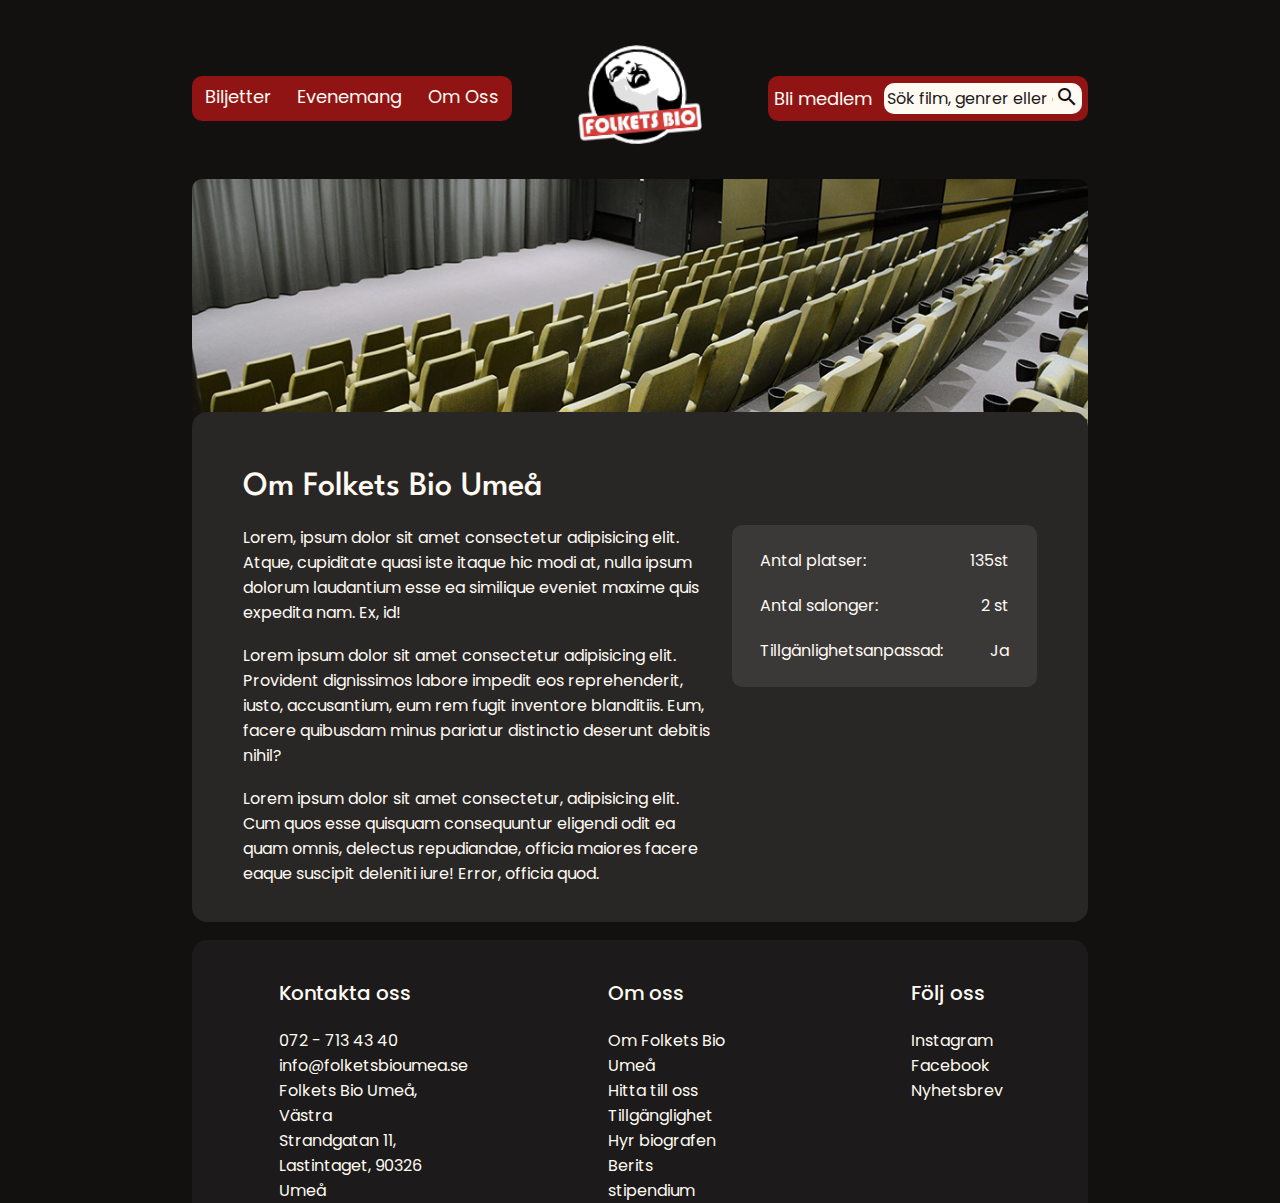
==== about.html @ d2d83fe8 "Små uppdateringar" ====
<!DOCTYPE html>

<HTML lang="sv">

<head>
	<title>Om Folkets Bio Umeå - Folkets Bio Umeå</title>
	
	<link rel="icon" type="image/x-icon" href="/images/logo.png">	
	<link rel="stylesheet" type="text/css" href="stylesheet.css">
	<link href="https://fonts.googleapis.com/css2?family=Poppins:wght@400;600&display=swap" rel="stylesheet">
	<link href="https://fonts.googleapis.com/css2?family=League+Spartan:wght@100..900&family=Poppins:wght@500&display=swap" rel="stylesheet">
	<link rel="stylesheet" href="https://fonts.googleapis.com/icon?family=Material+Icons">
	<link rel="stylesheet" <link href="https://fonts.googleapis.com/icon?family=Material+Icons"/>
	
	<meta charset="UTF-8">
	<meta name="description" content="Folkets Bio Umeås officiella webbplats, Umeås biograf för kvalitetsfilm. Öppet varje dag i kulturhuset Väven. Köp dina biljetter här.">
	<meta name="keywords" content="Folkets bio, biograf, Umeå">
	<meta name="author" content="Josefine Lundin">
	
</head>
<body>
	<div class="banner">
		<nav id="Vnav">
			<ul>
				<li class="dropdown"><a class="dropbtn">Biljetter</a>
					<div class="drop-content">
						<a href="./ticketInfo.html">Biljettinformation</a><br>
						<a href="./movies.html">Filmer</a>
					</div>
				</li>
				<li><a href="./event.html">Evenemang</a></li>
				<li><a href="./about.html">Om Oss</a></li>
			</ul>
		</nav>

	<div class="logo">
		<a href="./index.html">
		<img src="/images/logo.png" height="100px" alt="logotyp"></a>
	</div>

		<nav id="Hnav">
			<a id="member" href="./membership.html">Bli medlem</a>
			<div class="searchbar">
				<input type="text" placeholder="Sök film, genrer eller event">
				<i class="material-icons">search</i>
			</div>
		</nav>
	</div>

	<div class="main">
		<div class="display-img">
			<img id="tystnad" src="/images/folketsbio.jpg">
		</div>
		<div class="box" id="about-section">
			<h1>Om Folkets Bio Umeå</h1>
			<div class="content-container">
				<section>
					<p>Lorem, ipsum dolor sit amet consectetur adipisicing elit. Atque, cupiditate quasi iste itaque hic modi at, nulla ipsum dolorum laudantium esse ea similique eveniet maxime quis expedita nam. Ex, id!</p><br>
					<p>Lorem ipsum dolor sit amet consectetur adipisicing elit. Provident dignissimos labore impedit eos reprehenderit, iusto, accusantium, eum rem fugit inventore blanditiis. Eum, facere quibusdam minus pariatur distinctio deserunt debitis nihil?</p><br>
					<p>Lorem ipsum dolor sit amet consectetur, adipisicing elit. Cum quos esse quisquam consequuntur eligendi odit ea quam omnis, delectus repudiandae, officia maiores facere eaque suscipit deleniti iure! Error, officia quod.</p>
				</section>
				<table>
					<tr>
						<td>Antal platser:</td>
						<td id="svar">135st</td>
					</tr>
					<tr>
						<td>Antal salonger:</td>
						<td id="svar">2 st</td>
					</tr>
					<tr>
						<td>Tillgänlighetsanpassad:</td>
						<td id="svar">Ja</td>
					</tr>
				</table>
			</div>
		</div>
	</div>	

	<footer>
		<div class="container">
			<div class="contact">
					<h3>Kontakta oss</h3>
					<p>072 - 713 43 40</p>
					<p>info@folketsbioumea.se</p>
					<p>Folkets Bio Umeå,<br>Västra Strandgatan 11,<br>Lastintaget, 90326 Umeå</p>
			</div>
			<div class="about">
					<h3>Om oss</h3>
					<a href="./about.html">Om Folkets Bio Umeå</a><br>
					<a href="./findus.html">Hitta till oss</a><br>
					<a href="./access.html">Tillgänglighet</a><br>
					<a href="http://www.vaven.se/sve/boka-lokaler-i-vaven.html">Hyr biografen</a><br>
					<a href="./schoolarship.html">Berits stipendium</a>
			</div>
			<div class="follow">
					<h3>Följ oss</h3>
					<a href="https://instagram.com/folketsbioumea">Instagram</a><br>
					<a href="https://facebook.com/folketsbioumea">Facebook</a><br>
					<a href="./newsletter.html">Nyhetsbrev</a>
			</div>
		</div>
	</footer>
</body>
---- stylesheet.css ----
body{
	background-color:#131010; 
	margin: 0; 
	padding: 0;
}

.banner{
	display: flex;
	justify-content: space-between;
	align-items: center;
	width: 70vw;
	margin: 5vh auto 3vh auto;
}

nav{
	background-color: #901414;
	border-radius: 10px;
}
	/* LEFT SIDE NAVIGATION BAR */
	#Vnav{
		height: 5vh;
		width: 25vw;
	}

	ul{
		display: flex;
		justify-content: space-around;
		list-style-type: none;
		margin: 0;
		padding: 0;
		overflow: hidden;
	}
	
	li a, .dropbtn{
		display: inline-block;
		text-align: center;
		padding: 4px;
		text-decoration: none;
	}
	
	li.dropdown{display: inline-block;}
	
	.drop-content{
		display: none; 
		position: absolute; 
		background-color: #901414;
		padding-top: 10px;
		border-bottom-right-radius: 10px;
		border-bottom-left-radius: 10px;
		margin-top: -1vh;
	}
	
	.dropdown-content a {
		text-decoration: none;
		display: block;
		text-align: left;
	}
	
	.dropdown:hover .drop-content{display: block;}
	ul li a{font-size: 18px;}
	

	/* RIGHT SIDE NAVIGATION BAR */
	#Hnav{
		height: 5vh;
		width: 25vw;
		display: flex;
		justify-content: space-around;
		align-items: center;
	}
		.searchbar{
			background-color:#FFFAF2;
			border-radius: 10px;
			border: none;
			display: flex;
			justify-content: center;
			padding: 0.5%;
		}

		.searchbar input{
			font-family: "poppins"; 
			font-size: 16px;
			color:#131010; 
			background-color: transparent;
			border: none;
			outline: none;
			width: 13vw;
		}

		.searchbar i{
			border: none; 
			color:#131010;
			background-color: transparent;
			padding: 0;
			margin-right: 1%;
		}

		#member{font-size: 18px;}
		::placeholder{color:#1C1A1A;}


h1{
	color: #FFFAF2;
	font-family: "league spartan"; 
	font-weight: 500;
	font-size: 34px; 
}

h2{
	color: #FFFAF2;
	font-family: "league spartan";
	font-weight: 400;
	font-size: 28px;
	padding-top: 2vh;}

h3{
	color: #FFFAF2;
	font-family: "poppins";
	font-weight: 500;
	font-size: 20px;
	padding-top: 2vh;
}
h4{
	color: #FFFAF2;
	font-family: "poppins";
	font-weight: 500;
	font-size: 16px;
}

a{
	color: #FFFAF2;
	font-family: "poppins";
	font-weight: 400;
	font-size: 16px;
	text-decoration: none;
}

p{
	color: #FFFAF2;
	font-family: "poppins";
	font-weight: 400;
	font-size: 16px;
	margin: 0;
}

/* MAIN CONTAINER FOR THE ELEMENTS */
.main{
	width: 70vw;
	margin: auto auto;
	display: flex;
	flex-direction: column;
	justify-content: space-between;
}

/* BOXES IN THE MAIN CONTAINER */
.box{
	background-color: #292626;
	border-radius: 15px;
	margin: 1vh 0vh;
	padding: 4vh 4vw;
}

.movies-now{
	display: grid; 
	grid-template-columns: 10vw 10vw 10vw 10vw 10vw;
	grid-template-rows: auto;
	justify-content: space-between;
	margin-top: 5vh;
}

.movies-now img{
	height: 28vh; 
	width: 10vw; 
	object-fit: cover;
}

.show-more{
	display: flex; 
	justify-content: center;
}

.days{
	display: flex;
	justify-content: space-between;
}
.days button{margin: 0;}

button{
	background-color: #3B3838;
	border: none;
	padding: 1vh 2vw;
	font-family: "poppins";
	font-size: 16px; 
	color: #FFFAF2;
	border-radius: 10px;
	margin-top: 4vh;
}

.event-type{
	display: flex;
	justify-content: space-between;
	text-align: center;
}

.event-type img{
	height: 10vw; 
	width: 10vw; 
	object-fit: cover;
}

.coming-soon{	
	display: grid; 
	grid-template-columns: 10vw 10vw 10vw 10vw 10vw;
	grid-template-rows: auto;
	justify-content: space-between;
}

.coming-soon img{
	height: 28vh; 
	width: 10vw; 
	object-fit: cover;
}

footer{
	background-color: #1C1A1A;
	border-top-left-radius: 15px;
	border-top-right-radius: 15px;
	width: 70vw;
	margin: 1vh auto 0 auto;
}

.container{	
	display: grid;
	grid-template-columns: 12vw 10vw 7vw;
	justify-content: space-around;
}

/*---------------------------------------------------------------*/
/* ADDITIONAL CODE FOR THE ABOUT PAGE */

.display-img{
	width: 70vw; 
	margin-bottom: -4vh;
}

.display-img img{
	width: 70vw; 
	height: 20vw; 
	object-fit: cover;
	border-radius: 10px;
}

.content-container{
	display: flex; 
	justify-content: space-between;
}

section{
	width: 37vw; 
}

table{
	height: 4vh; width: 4vw;
	background-color:#3B3838;
	font-family: "poppins"; 
	font-weight: 400;
	font-size: 16px; 
	color: #FFFAF2;
	padding: 1vw;
	border-radius: 10px;
}

td{padding: 1vh 1vw;}
#svar{text-align: right;}

/*---------------------------------------------------------------*/
/* ADDITIONAL CODE FOR THE PROGRAM PAGE */

.rubriker{	display: grid;
	grid-template-columns: 8vw 28vw 25vw;
	justify-content: space-between;
}

.daily-program{
	display: grid;
	grid-template-columns: 8vw 7vw 21vw 8vw 17vw;
	grid-template-rows: 20vh 20vh 20vh 20vh 20vh 20vh;
	row-gap: 3vh;
	justify-content: space-between;
}

.daily-program img{height: 20vh; width: 7vw;}

/*---------------------------------------------------------------*/
/* ADDITIONAL CODE FOR THE AVAILABLITY PAGE */

li{
	font-family: "poppins";
	font-size: 16px;
	font-weight: 400;
	color: #FFFAF2;
	padding: 1%;
}

.available{width: 20vw;}
.available td{padding: 1vh 0;}

/*---------------------------------------------------------------*/
/* ADDITIONAL CODE FOR THE NEWSLETTER PAGE */


/*---------------------------------------------------------------*/
/* MOBILE VERSION */
@media only screen and (max-width: 600px){
	.banner{
		width: 100vw; 
		justify-content: center;
	}

	.main{width: 100vw;}
	footer{width: 100vw;}
}
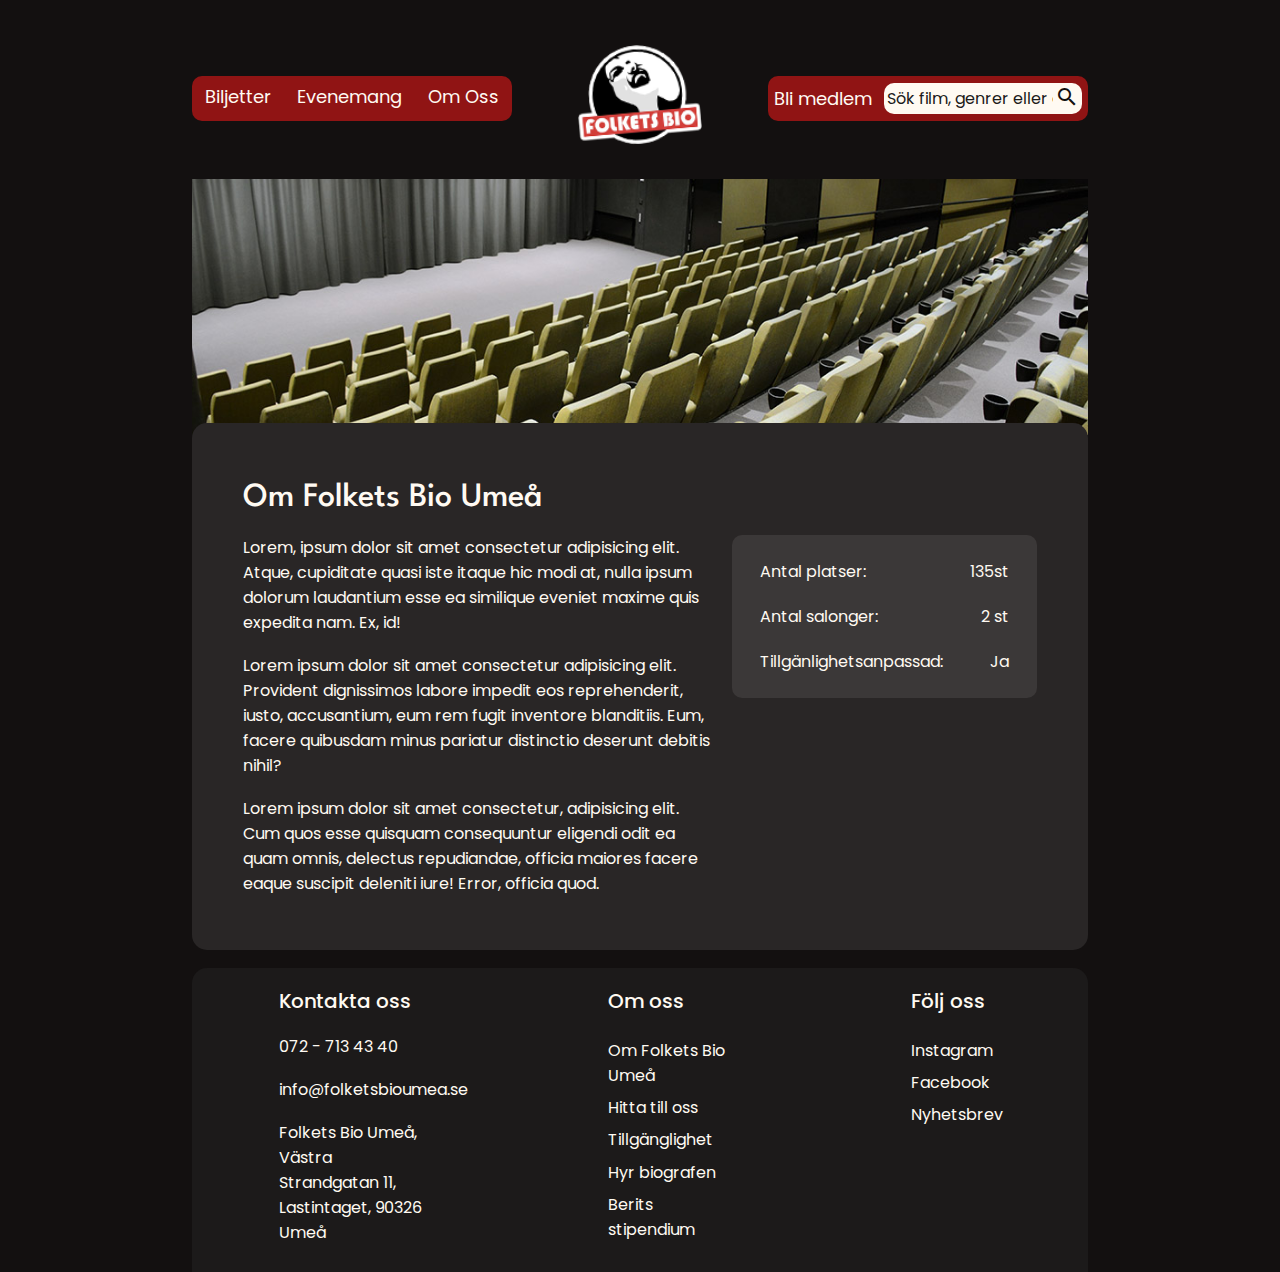
==== commit a4788a7a: "fix sum" ====
--- a/about.html
+++ b/about.html
@@ -81,8 +81,8 @@
 		<div class="container">
 			<div class="contact">
 					<h3>Kontakta oss</h3>
-					<p>072 - 713 43 40</p>
-					<p>info@folketsbioumea.se</p>
+					<p>072 - 713 43 40</p><br>
+					<p>info@folketsbioumea.se</p><br>
 					<p>Folkets Bio Umeå,<br>Västra Strandgatan 11,<br>Lastintaget, 90326 Umeå</p>
 			</div>
 			<div class="about">
--- a/stylesheet.css
+++ b/stylesheet.css
@@ -44,10 +44,11 @@
 		display: none; 
 		position: absolute; 
 		background-color: #901414;
-		padding-top: 10px;
+		padding: 1vh 2vh 2vh 3vh;
 		border-bottom-right-radius: 10px;
 		border-bottom-left-radius: 10px;
-		margin-top: -1vh;
+		margin: -0.5vh 0 0 -1.6vw;
+
 	}
 	
 	.dropdown-content a {
@@ -111,20 +112,29 @@
 	font-family: "league spartan";
 	font-weight: 400;
 	font-size: 28px;
-	padding-top: 2vh;}
+}
 
 h3{
 	color: #FFFAF2;
 	font-family: "poppins";
 	font-weight: 500;
 	font-size: 20px;
-	padding-top: 2vh;
+	padding: 2vh 0;
+	margin: 0;
 }
 h4{
 	color: #FFFAF2;
 	font-family: "poppins";
-	font-weight: 500;
+	font-weight: 400;
+	font-size: 18px;
+	margin: 0;
+}
+h5{
+	color: #C8C8C8;
+	font-family: "poppins";
+	font-weight: 400;
 	font-size: 16px;
+	margin: 0;
 }
 
 a{
@@ -133,6 +143,7 @@
 	font-weight: 400;
 	font-size: 16px;
 	text-decoration: none;
+	display: inline-block;
 }
 
 p{
@@ -157,15 +168,16 @@
 	background-color: #292626;
 	border-radius: 15px;
 	margin: 1vh 0vh;
-	padding: 4vh 4vw;
+	padding: 4vh 4vw 6vh 4vw;
 }
 
 .movies-now{
 	display: grid; 
 	grid-template-columns: 10vw 10vw 10vw 10vw 10vw;
 	grid-template-rows: auto;
-	justify-content: space-between;
-	margin-top: 5vh;
+	row-gap: 5vh;
+	justify-content: space-between;
+	margin: 4vh 0;
 }
 
 .movies-now img{
@@ -174,26 +186,23 @@
 	object-fit: cover;
 }
 
-.show-more{
-	display: flex; 
-	justify-content: center;
-}
+#show-more{display: flex; justify-content: center;}
 
 .days{
 	display: flex;
 	justify-content: space-between;
 }
-.days button{margin: 0;}
-
-button{
+
+.button{
 	background-color: #3B3838;
 	border: none;
-	padding: 1vh 2vw;
+	padding: 1vh 3vw;
 	font-family: "poppins";
 	font-size: 16px; 
 	color: #FFFAF2;
 	border-radius: 10px;
-	margin-top: 4vh;
+	text-align: center;
+	place-self: center;
 }
 
 .event-type{
@@ -227,7 +236,10 @@
 	border-top-right-radius: 15px;
 	width: 70vw;
 	margin: 1vh auto 0 auto;
-}
+	padding-bottom: 3vh;
+}
+
+footer a{padding: 0.4vh 0;}
 
 .container{	
 	display: grid;
@@ -240,14 +252,13 @@
 
 .display-img{
 	width: 70vw; 
-	margin-bottom: -4vh;
+	margin-bottom: -2.8vh;
 }
 
 .display-img img{
 	width: 70vw; 
 	height: 20vw; 
 	object-fit: cover;
-	border-radius: 10px;
 }
 
 .content-container{
@@ -256,7 +267,7 @@
 }
 
 section{
-	width: 37vw; 
+	width: 37vw;
 }
 
 table{
@@ -276,20 +287,21 @@
 /*---------------------------------------------------------------*/
 /* ADDITIONAL CODE FOR THE PROGRAM PAGE */
 
-.rubriker{	display: grid;
-	grid-template-columns: 8vw 28vw 25vw;
-	justify-content: space-between;
-}
+#program{margin: 5vh 0;}
 
 .daily-program{
 	display: grid;
 	grid-template-columns: 8vw 7vw 21vw 8vw 17vw;
-	grid-template-rows: 20vh 20vh 20vh 20vh 20vh 20vh;
+	grid-template-rows:  auto 20vh 20vh 20vh 20vh 20vh 20vh;
 	row-gap: 3vh;
 	justify-content: space-between;
 }
 
+.rubrik{grid-column: span 2;}
+
 .daily-program img{height: 20vh; width: 7vw;}
+
+.daily-program h3{padding: 0;}
 
 /*---------------------------------------------------------------*/
 /* ADDITIONAL CODE FOR THE AVAILABLITY PAGE */
@@ -307,6 +319,93 @@
 
 /*---------------------------------------------------------------*/
 /* ADDITIONAL CODE FOR THE NEWSLETTER PAGE */
+form{width: 35vw;}
+.names{
+	display: flex;
+	justify-content: space-between;
+	width: 30vw;
+	margin: 2vh 0;
+}
+#fname{
+	width: 14vw;
+	padding: 1vh;
+	box-sizing: border-box;
+}
+
+#lname{
+	width: 14vw;
+	padding: 1vh;
+	box-sizing: border-box;
+}
+
+#email{width: 30vw;
+	padding: 1vh;
+	box-sizing: border-box;
+}
+
+#submit{
+	width: 14vw;
+	padding: 1vh;
+	margin: 2vh 0;
+	box-sizing: border-box;
+	transition-duration: 0.5s;
+}
+#submit:hover{ background-color: #4d4747;
+}
+
+input{
+	border-radius: 10px;
+	border: none;
+	background-color: #3B3838;
+	color: #FFFAF2;
+	font-family: "poppins";
+	font-size: 16px;
+}
+
+/*---------------------------------------------------------------*/
+/* ADDITIONAL CODE FOR THE SCHOOLARSHIP PAGE */
+
+.stipendium{
+	display: flex;
+	justify-content: flex-start;
+	list-style-type: disc;
+	padding-left: 1vw;
+	flex-direction: column;
+}
+
+#medlem{object-position: 100% 0%;}
+
+/*---------------------------------------------------------------*/
+/* ADDITIONAL CODE FOR THE MOVIE INFORMATION PAGE */
+
+iframe{
+	width: 70vw; 
+	height: 20vw; 
+	margin-bottom: -2.8vh;
+	transition-duration: 0.5s;
+}
+
+iframe:hover{
+	height: 35vw;
+	width: 70vw;
+	margin: -1.7vh auto;
+}
+
+.tags{
+	width: 27vw;
+	display: flex;
+	justify-content: space-between;
+}
+
+.tags h4{margin: 0;}
+.less{place-self: center;}
+
+/*---------------------------------------------------------------*/
+/* ADDITIONAL CODE FOR THE FIND US PAGE */
+
+#map{width: 23vw; height: 33vh;	transition-duration: 0.5s; padding-left: 3vw;margin-top: 5vh;}
+#map:hover{width: 40vw;height: 50vh}
+
 
 
 /*---------------------------------------------------------------*/
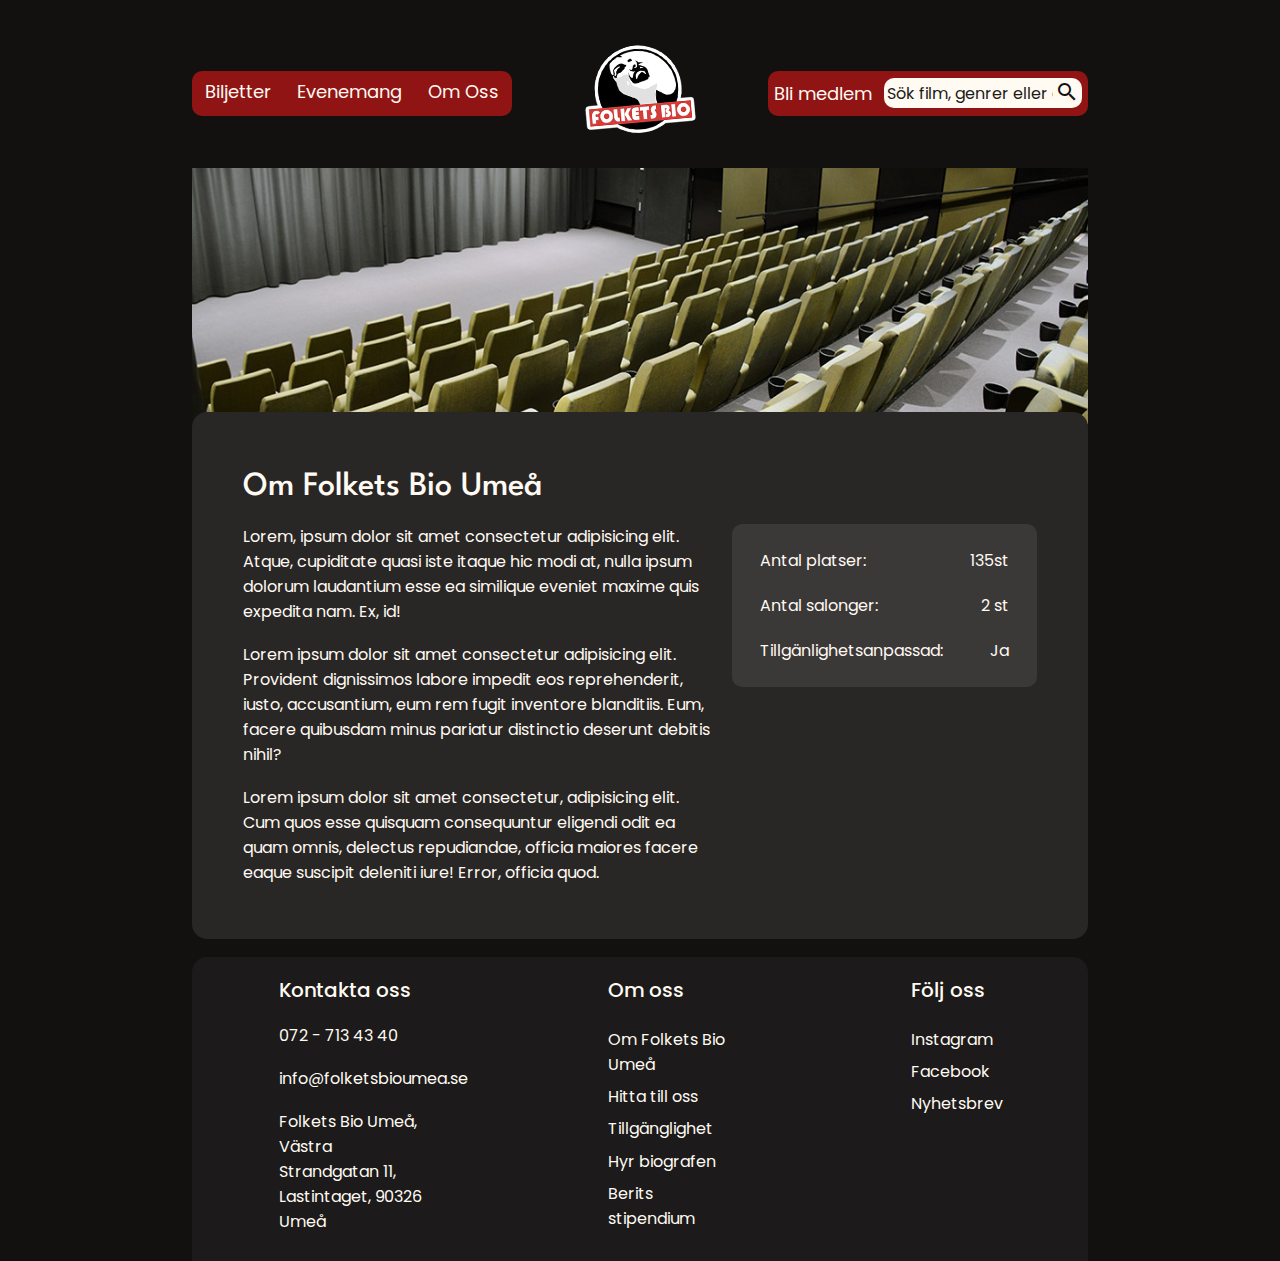
==== commit 9ff60ff8: "slut fixat" ====
--- a/about.html
+++ b/about.html
@@ -10,7 +10,6 @@
 	<link href="https://fonts.googleapis.com/css2?family=Poppins:wght@400;600&display=swap" rel="stylesheet">
 	<link href="https://fonts.googleapis.com/css2?family=League+Spartan:wght@100..900&family=Poppins:wght@500&display=swap" rel="stylesheet">
 	<link rel="stylesheet" href="https://fonts.googleapis.com/icon?family=Material+Icons">
-	<link rel="stylesheet" <link href="https://fonts.googleapis.com/icon?family=Material+Icons"/>
 	
 	<meta charset="UTF-8">
 	<meta name="description" content="Folkets Bio Umeås officiella webbplats, Umeås biograf för kvalitetsfilm. Öppet varje dag i kulturhuset Väven. Köp dina biljetter här.">
@@ -35,7 +34,7 @@
 
 	<div class="logo">
 		<a href="./index.html">
-		<img src="/images/logo.png" height="100px" alt="logotyp"></a>
+		<img src="/images/logo.png" alt="logotyp"></a>
 	</div>
 
 		<nav id="Hnav">
--- a/stylesheet.css
+++ b/stylesheet.css
@@ -44,10 +44,10 @@
 		display: none; 
 		position: absolute; 
 		background-color: #901414;
-		padding: 1vh 2vh 2vh 3vh;
+		padding: 1vh 2vh 2vh 3.2vh;
 		border-bottom-right-radius: 10px;
 		border-bottom-left-radius: 10px;
-		margin: -0.5vh 0 0 -1.6vw;
+		margin: -0.5vh 0 0 -1.61vw;
 
 	}
 	
@@ -205,6 +205,8 @@
 	place-self: center;
 }
 
+.button:hover{background-color: #4d4747;}
+
 .event-type{
 	display: flex;
 	justify-content: space-between;
@@ -350,7 +352,7 @@
 	box-sizing: border-box;
 	transition-duration: 0.5s;
 }
-#submit:hover{ background-color: #4d4747;
+#submit:hover{background-color: #4d4747;
 }
 
 input{
@@ -388,7 +390,8 @@
 iframe:hover{
 	height: 35vw;
 	width: 70vw;
-	margin: -1.7vh auto;
+	margin: -1.5vh auto;
+	border-bottom: solid 4px black;
 }
 
 .tags{
@@ -398,7 +401,7 @@
 }
 
 .tags h4{margin: 0;}
-.less{place-self: center;}
+.less{place-self: center; margin-top: 3vh;}
 
 /*---------------------------------------------------------------*/
 /* ADDITIONAL CODE FOR THE FIND US PAGE */
@@ -406,7 +409,77 @@
 #map{width: 23vw; height: 33vh;	transition-duration: 0.5s; padding-left: 3vw;margin-top: 5vh;}
 #map:hover{width: 40vw;height: 50vh}
 
-
+/*---------------------------------------------------------------*/
+/* ADDITIONAL CODE FOR THE EVENT PAGE */
+
+.biovino{
+	margin: 4vh 0;
+	display: grid;
+	grid-template-columns: 7vw 12vw 7vw 12vw 7vw 12vw;
+	grid-template-rows: 1fr;
+	justify-content: space-between;
+}
+
+.biovino img{height: 20vh; width: 7vw;}
+
+.biovino .button{margin-top: 6vh; padding: 1vh 1vw;}
+
+#visa-fler{display: flex; justify-content: center;}
+
+/*---------------------------------------------------------------*/
+/* PRINT-OUT VERSION */
+@media print{
+	body{background-color: white;}
+
+	h1,h2,h3,h4,h5,p,a{
+		color: black;font-family: Georgia, Times, serif; 
+		padding: 0;
+	}
+
+	h1{margin-bottom: 10px;}
+	#coming h1{page-break-before: always;}
+	h1,h2,h3,h4,h5{font-family: Georgia, Times, serif;}
+	p,a, ::placeholder{font-size: 12pt;}
+
+	.banner{
+		width: 90%; 
+		justify-content: center;
+	}
+
+	.box{
+		width: 95%; 
+		align-items: center;
+		padding: 0; 
+		margin: 0;
+	}
+
+	#Hnav, #Vnav, i, footer, #program, #show-more{display: none;}
+
+	.movies-now{    
+		width: 100%;
+		display: grid;
+		grid-template-columns: repeat(auto-fit, minmax(50px, 1fr));
+		grid-template-rows: auto;
+		row-gap: 40px;
+		column-gap: 55px;
+	}
+	.movies-now img{
+		height: 140px; 
+		width: 100px; 
+	}
+
+	.coming-soon{    
+		width: 100%;
+		display: grid;
+		grid-template-columns: repeat(auto-fit, minmax(50px, 1fr));
+		grid-template-rows: auto;
+		row-gap: 40px;
+		column-gap: 55px;
+	}
+	.coming-soon img{
+		height: 140px; 
+		width: 100px; 
+	}
 
 /*---------------------------------------------------------------*/
 /* MOBILE VERSION */
@@ -419,3 +492,4 @@
 	.main{width: 100vw;}
 	footer{width: 100vw;}
 }
+}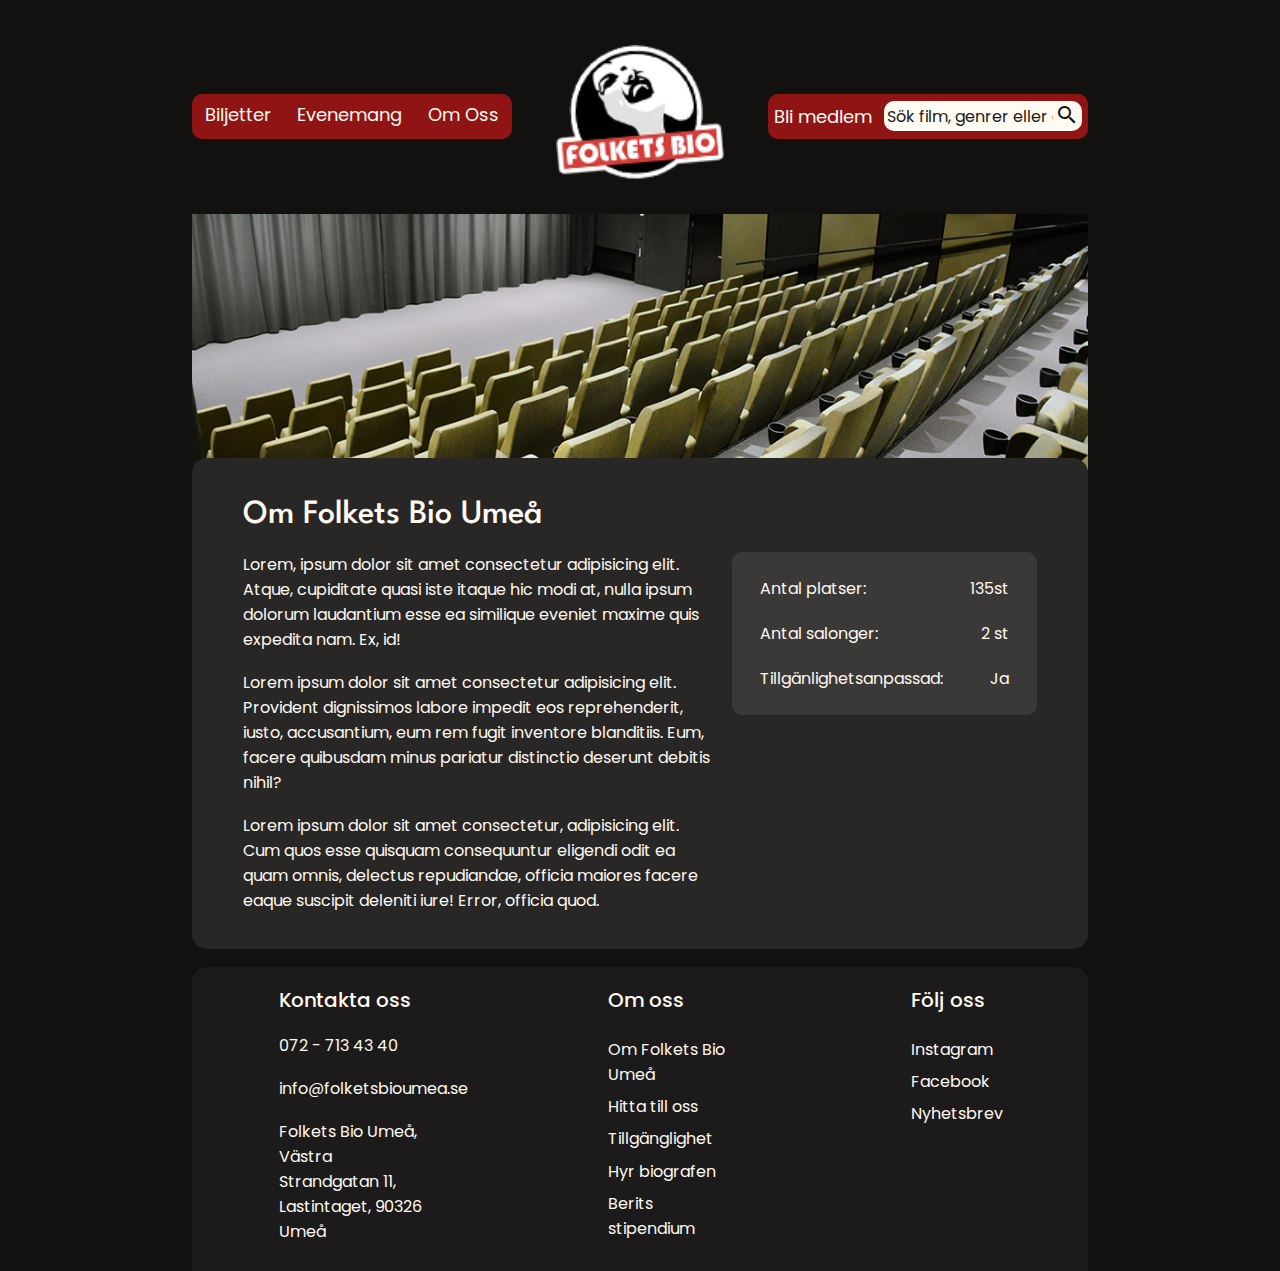
==== commit 1250048d: "javascript cool" ====
--- a/about.html
+++ b/about.html
@@ -10,7 +10,10 @@
 	<link href="https://fonts.googleapis.com/css2?family=Poppins:wght@400;600&display=swap" rel="stylesheet">
 	<link href="https://fonts.googleapis.com/css2?family=League+Spartan:wght@100..900&family=Poppins:wght@500&display=swap" rel="stylesheet">
 	<link rel="stylesheet" href="https://fonts.googleapis.com/icon?family=Material+Icons">
+	<script type="text/javascript" src="searchbar.js"></script>
+	<script type="text/javascript" src="dropdown.js"></script>
 	
+	<meta name="viewport" content="width=device-width, initial-scale=1.0">
 	<meta charset="UTF-8">
 	<meta name="description" content="Folkets Bio Umeås officiella webbplats, Umeås biograf för kvalitetsfilm. Öppet varje dag i kulturhuset Väven. Köp dina biljetter här.">
 	<meta name="keywords" content="Folkets bio, biograf, Umeå">
--- a/stylesheet.css
+++ b/stylesheet.css
@@ -12,14 +12,20 @@
 	margin: 5vh auto 3vh auto;
 }
 
+#menu{display: none;}
+
+.logo img{height: 15vh;}
+
 nav{
 	background-color: #901414;
 	border-radius: 10px;
 }
+nav a:hover{text-shadow: 0 0 15px rgba(255, 250, 242, 0.7)}
 	/* LEFT SIDE NAVIGATION BAR */
 	#Vnav{
 		height: 5vh;
 		width: 25vw;
+		position: relative;
 	}
 
 	ul{
@@ -28,7 +34,6 @@
 		list-style-type: none;
 		margin: 0;
 		padding: 0;
-		overflow: hidden;
 	}
 	
 	li a, .dropbtn{
@@ -36,6 +41,7 @@
 		text-align: center;
 		padding: 4px;
 		text-decoration: none;
+		margin-bottom: 0.5vh;
 	}
 	
 	li.dropdown{display: inline-block;}
@@ -44,11 +50,11 @@
 		display: none; 
 		position: absolute; 
 		background-color: #901414;
-		padding: 1vh 2vh 2vh 3.2vh;
+		padding: 0 2vh 1vh 3.3vh;
 		border-bottom-right-radius: 10px;
 		border-bottom-left-radius: 10px;
-		margin: -0.5vh 0 0 -1.61vw;
-
+		left: 0;
+		top: 100%;
 	}
 	
 	.dropdown-content a {
@@ -56,8 +62,7 @@
 		display: block;
 		text-align: left;
 	}
-	
-	.dropdown:hover .drop-content{display: block;}
+
 	ul li a{font-size: 18px;}
 	
 
@@ -168,7 +173,7 @@
 	background-color: #292626;
 	border-radius: 15px;
 	margin: 1vh 0vh;
-	padding: 4vh 4vw 6vh 4vw;
+	padding: 2vh 4vw 4vh 4vw;
 }
 
 .movies-now{
@@ -177,12 +182,16 @@
 	grid-template-rows: auto;
 	row-gap: 5vh;
 	justify-content: space-between;
-	margin: 4vh 0;
-}
+	margin: 4vh 0 4vh 0;
+}
+
+#nr2{margin: 0;}
+
+#nr2 a{display: none;}
 
 .movies-now img{
-	height: 28vh; 
-	width: 10vw; 
+	height: 85%; 
+	width: 100%; 
 	object-fit: cover;
 }
 
@@ -289,8 +298,6 @@
 /*---------------------------------------------------------------*/
 /* ADDITIONAL CODE FOR THE PROGRAM PAGE */
 
-#program{margin: 5vh 0;}
-
 .daily-program{
 	display: grid;
 	grid-template-columns: 8vw 7vw 21vw 8vw 17vw;
@@ -480,16 +487,93 @@
 		height: 140px; 
 		width: 100px; 
 	}
+}
 
 /*---------------------------------------------------------------*/
 /* MOBILE VERSION */
-@media only screen and (max-width: 600px){
+@media (max-width: 600px) {
 	.banner{
-		width: 100vw; 
-		justify-content: center;
-	}
-
-	.main{width: 100vw;}
-	footer{width: 100vw;}
-}
+		display: flex;
+		width: 94%; 
+		height: 55px;
+		border-radius: 15px;
+		background-color: #901414;
+	}
+
+	#menu{display: unset; color: #FFFAF2; padding-right: 5%; font-size: 30px;}
+
+	nav{display: none;}
+
+	.logo{padding-left: 5%; align-items: center;}
+	.logo img{height: 80px; }
+
+	#Hnav{display: none;}
+
+	.main{
+		width: 100%;	
+		display: flex;
+		flex-direction: column;
+		justify-content: space-between;
+	}
+
+	.box{border-radius: 0;}
+
+	.movies-now{
+		display: flex;
+		justify-content: space-between;
+		column-gap: 6%;
+		margin: 0;
+	}
+
+	.movies-now img{
+		height: 180px; 
+		width: 130px; 
+		object-fit: cover;
+	}
+
+	.event-type{
+		display: flex;
+		justify-content: space-between;
+		text-align: center;
+		column-gap: 6%;
+	}
+	
+	.event-type img{
+		height: 120px; 
+		width: 120px; 
+		object-fit: cover;
+	}
+
+	.coming-soon{		
+		display: flex;
+		justify-content: space-between;
+		column-gap: 6%;
+		margin: 0;
+	}
+
+	.coming-soon img{		
+		height: 180px; 
+		width: 130px;  
+		object-fit: cover;
+	}
+
+	#show-more{display: none;}
+
+	.days{
+		display: flex;
+		justify-content: space-between;
+		column-gap: 6%;
+	}
+
+	.button{
+		padding: 2% 13%;
+	}
+
+	footer{width: 100%;}
+
+	.container{	
+		display: flex;
+		flex-direction: column;
+		padding: 5%;
+	}
 }